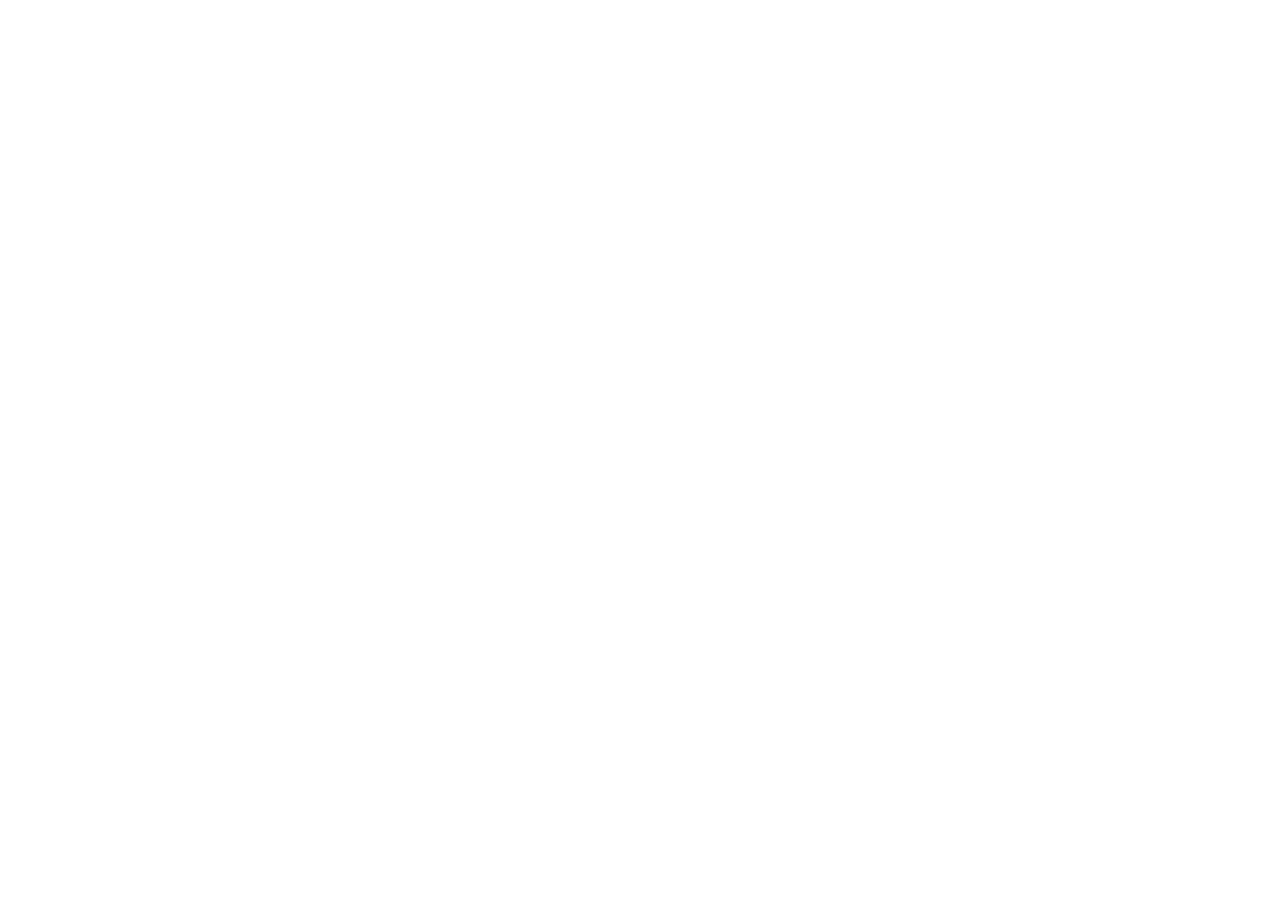
==== week02/design-principles.html @ ee4c5cb2 "Added folders and renamed html files" ====
<!DOCTYPE HTML5>
<html lang="en">
<head>
    <meta charset="UTF-8">
    <meta http-equiv="X-UA-Compatible" content="IE=edge">
    <meta name="viewport" content="width=device-width, initial-scale=1.0">
    <meta name="description" content="Assignment hub for Daniel Jones in WDD 230: Web Frontend Developemnt at BYU-I">
    <link rel="stylesheet" href="/styles.css">
    <title>Daniel Jones WDD230 Lesson 02</title>
</head>
<body>
    
</body>
</html>
---- styles.css ----
h1, h2, h3, h4, h5, h6 {
    font-family: "Helvetica Neue", Arial;
}

p, a, li {
    font-family: "Source Sans Pro", Arial;
}

header {
    display: grid;
    grid-template-columns: 110px auto;
    align-items: center;
}

#content {
    max-width: 600px;
    margin: 0 auto;
}

.nametag-left {
    float: left;  margin-left: 25px;
    margin-top: 10px;
    margin-bottom: 10px;
}

.nametag-right {
    text-align: center;
    padding: 35px 0;
}

.nametag {
    width: 600px;
    box-shadow: 3px #F5D225;
    border-radius: 10px;
    background-color: #040425;
    color: #3cbd58;
    overflow: hidden;
}

.nametag img {
    max-width: 100px;
}

.index-disclaimer {
    text-decoration: overline;
    font-style: italic;
}

footer {
    width: 600px;
    box-shadow: 3px #F5D225;
    border-radius: 10px;
    background-color: #040425;
    color: #3cbd58;
    text-align: center;
    padding: 10px 0;
}
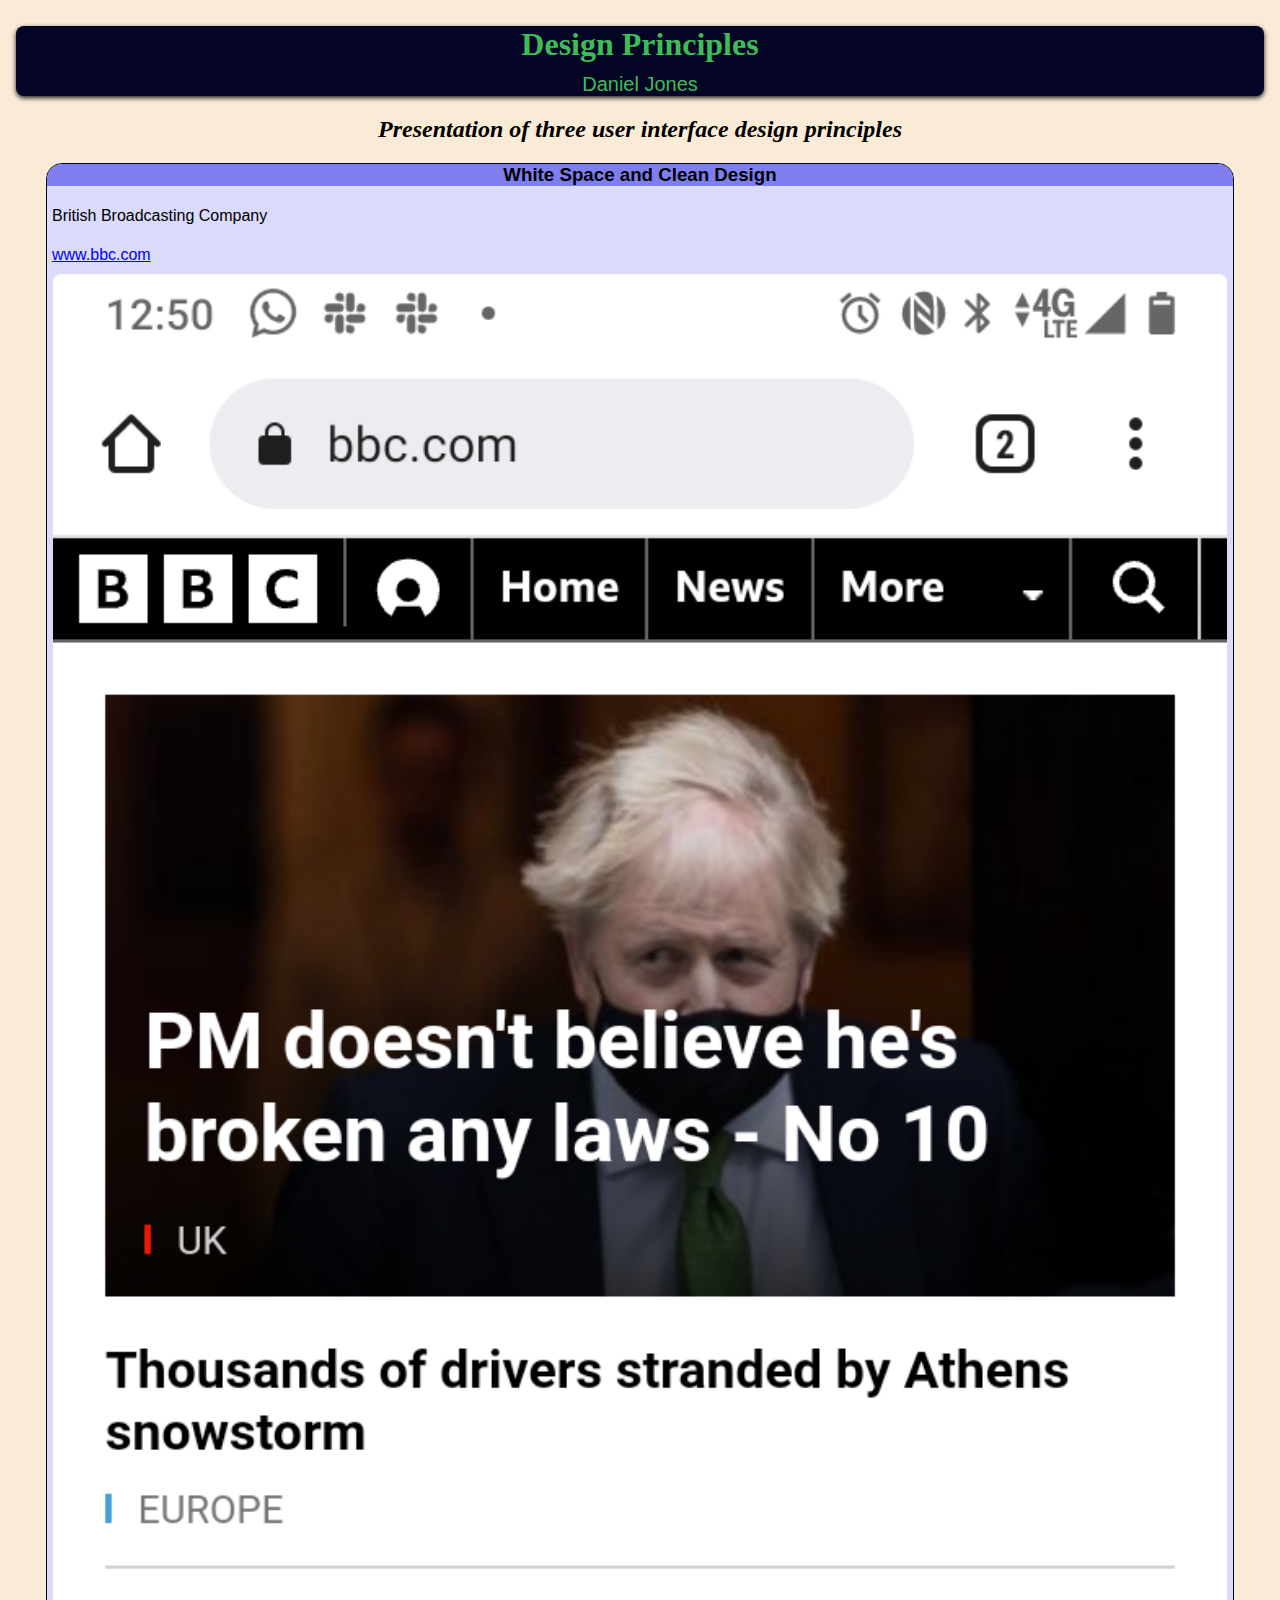
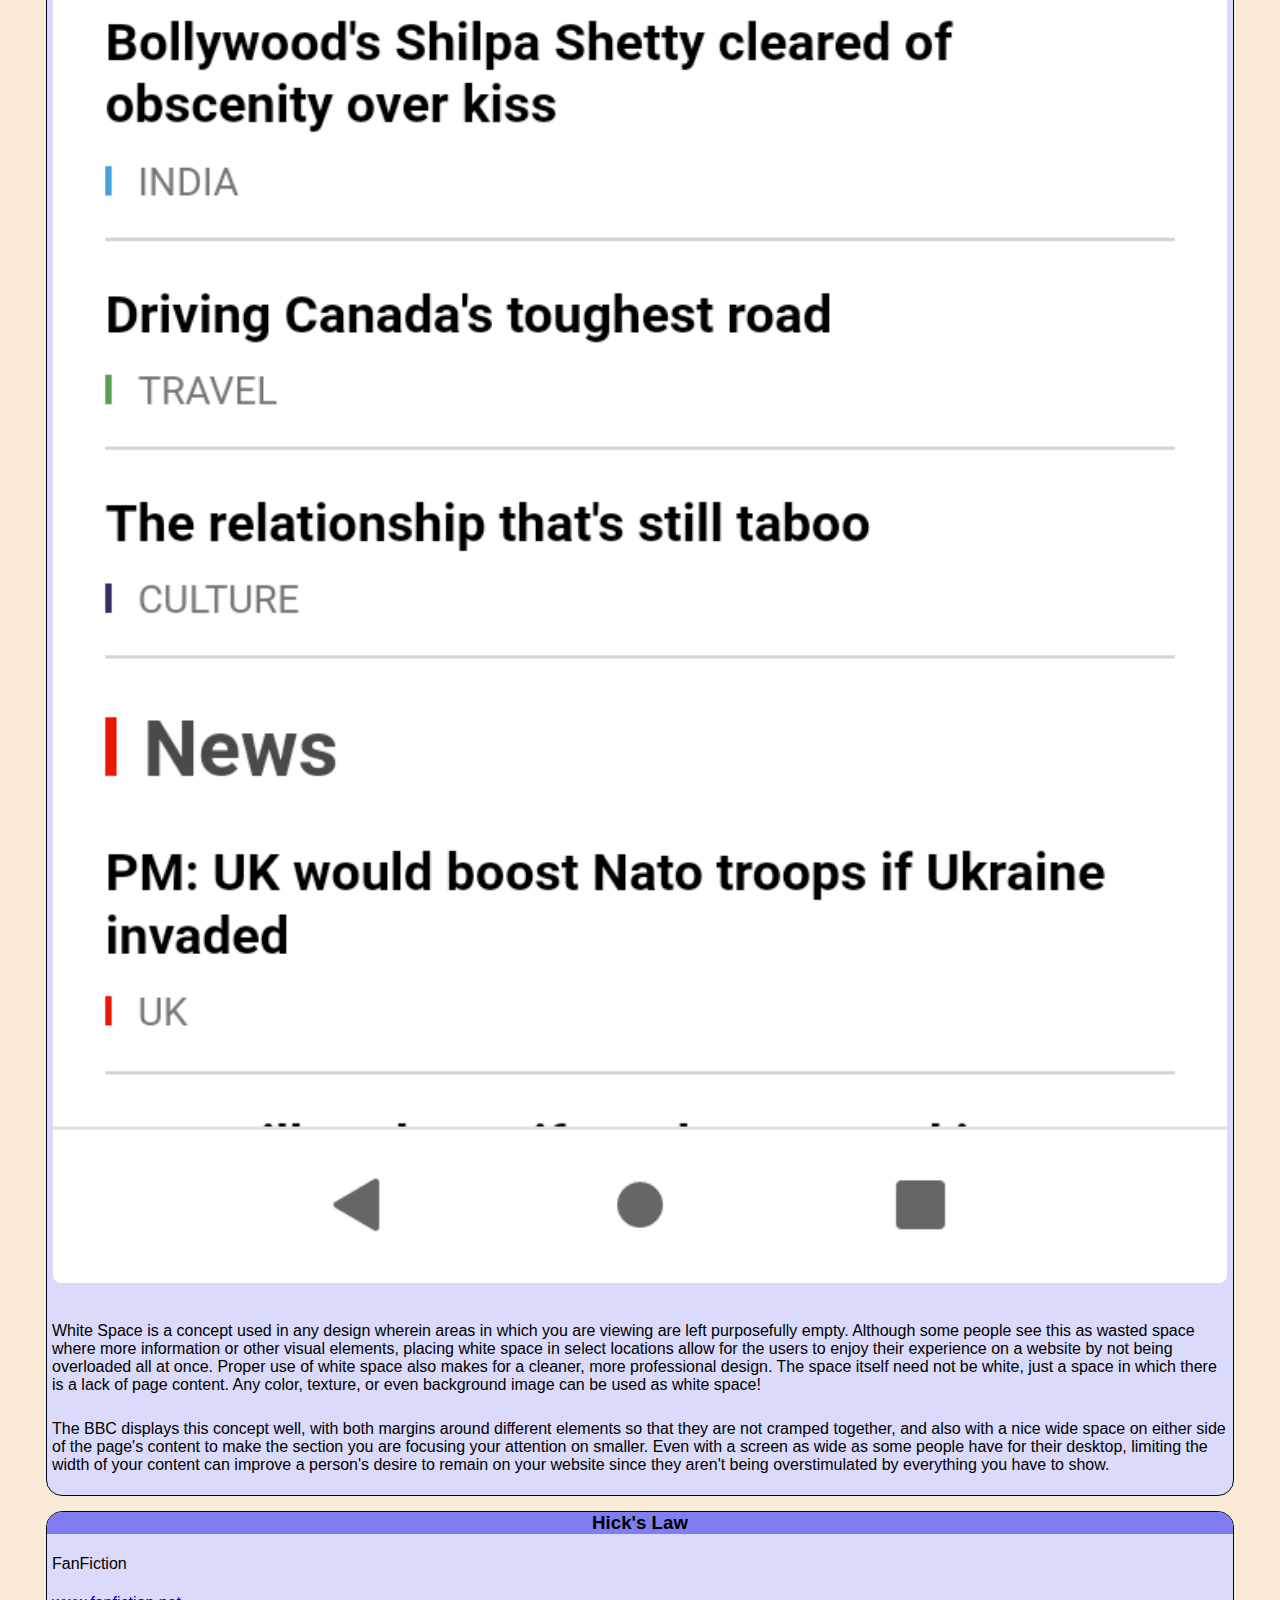
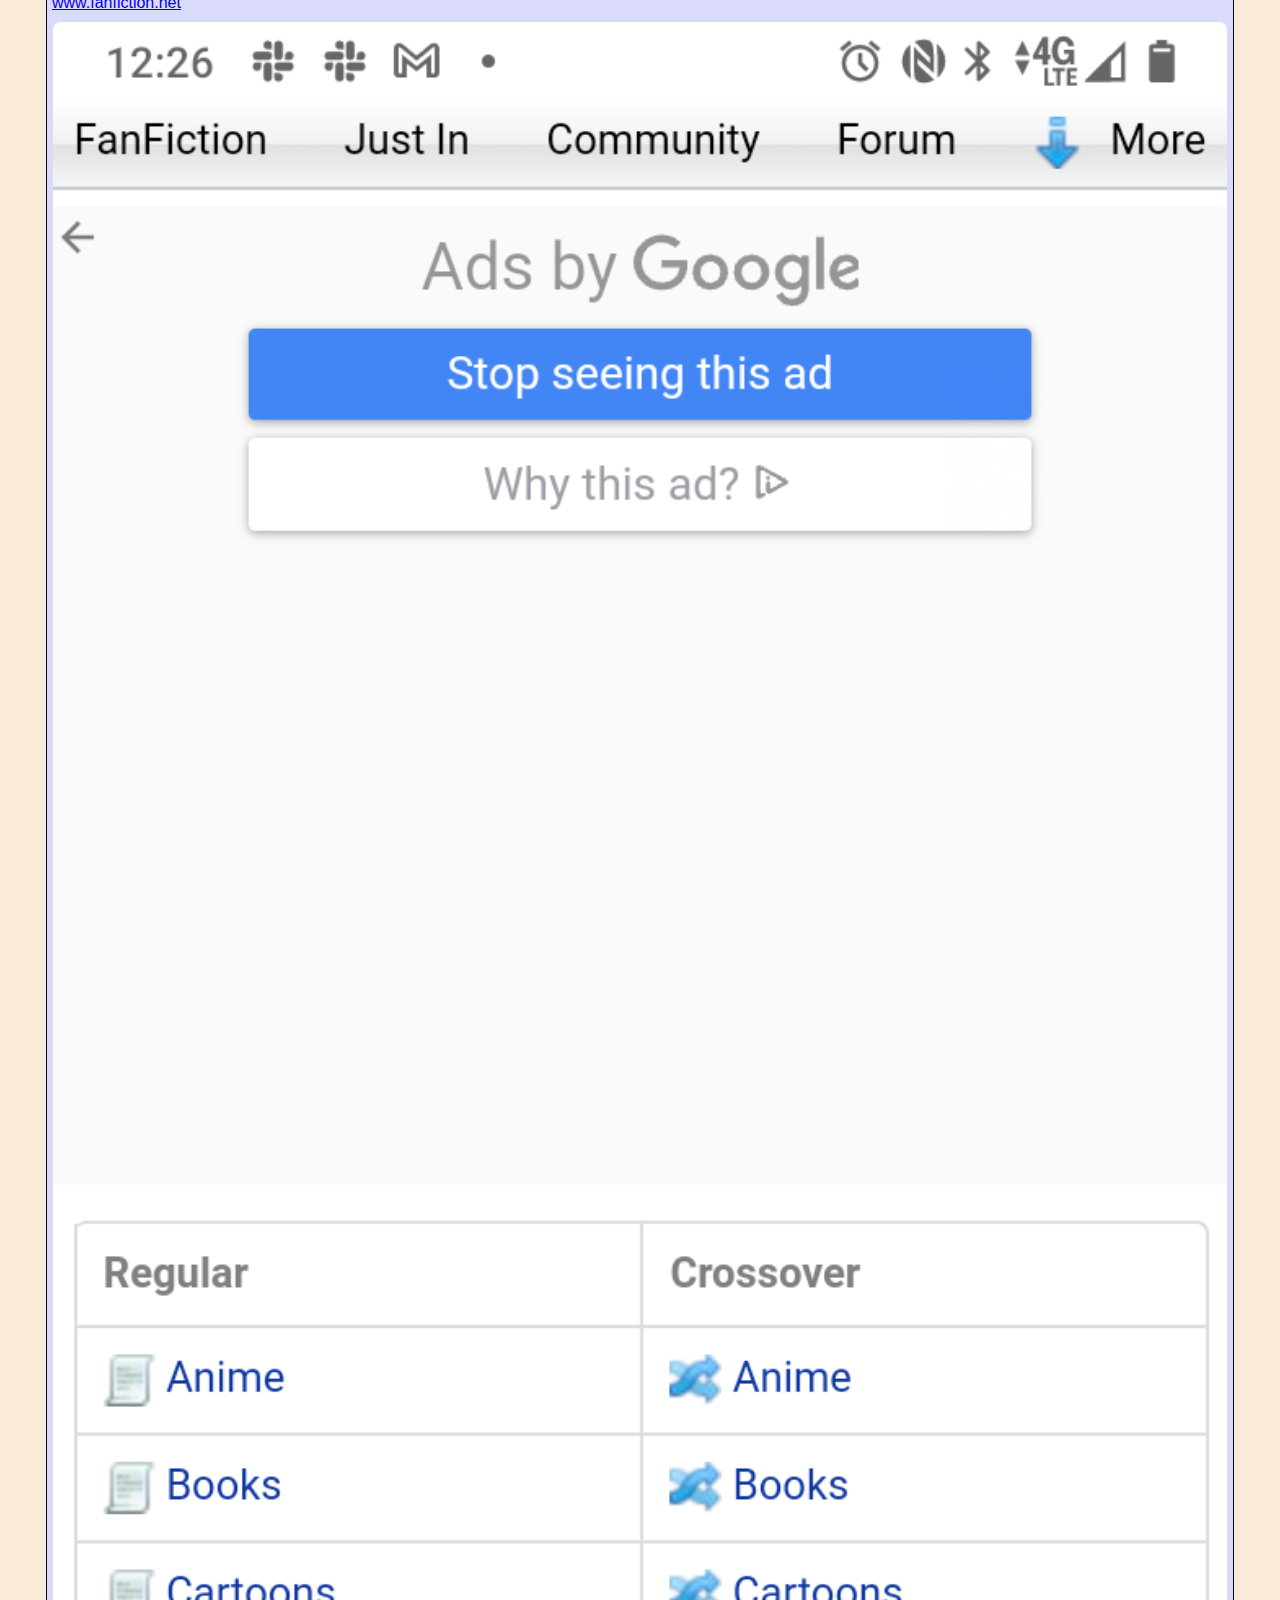
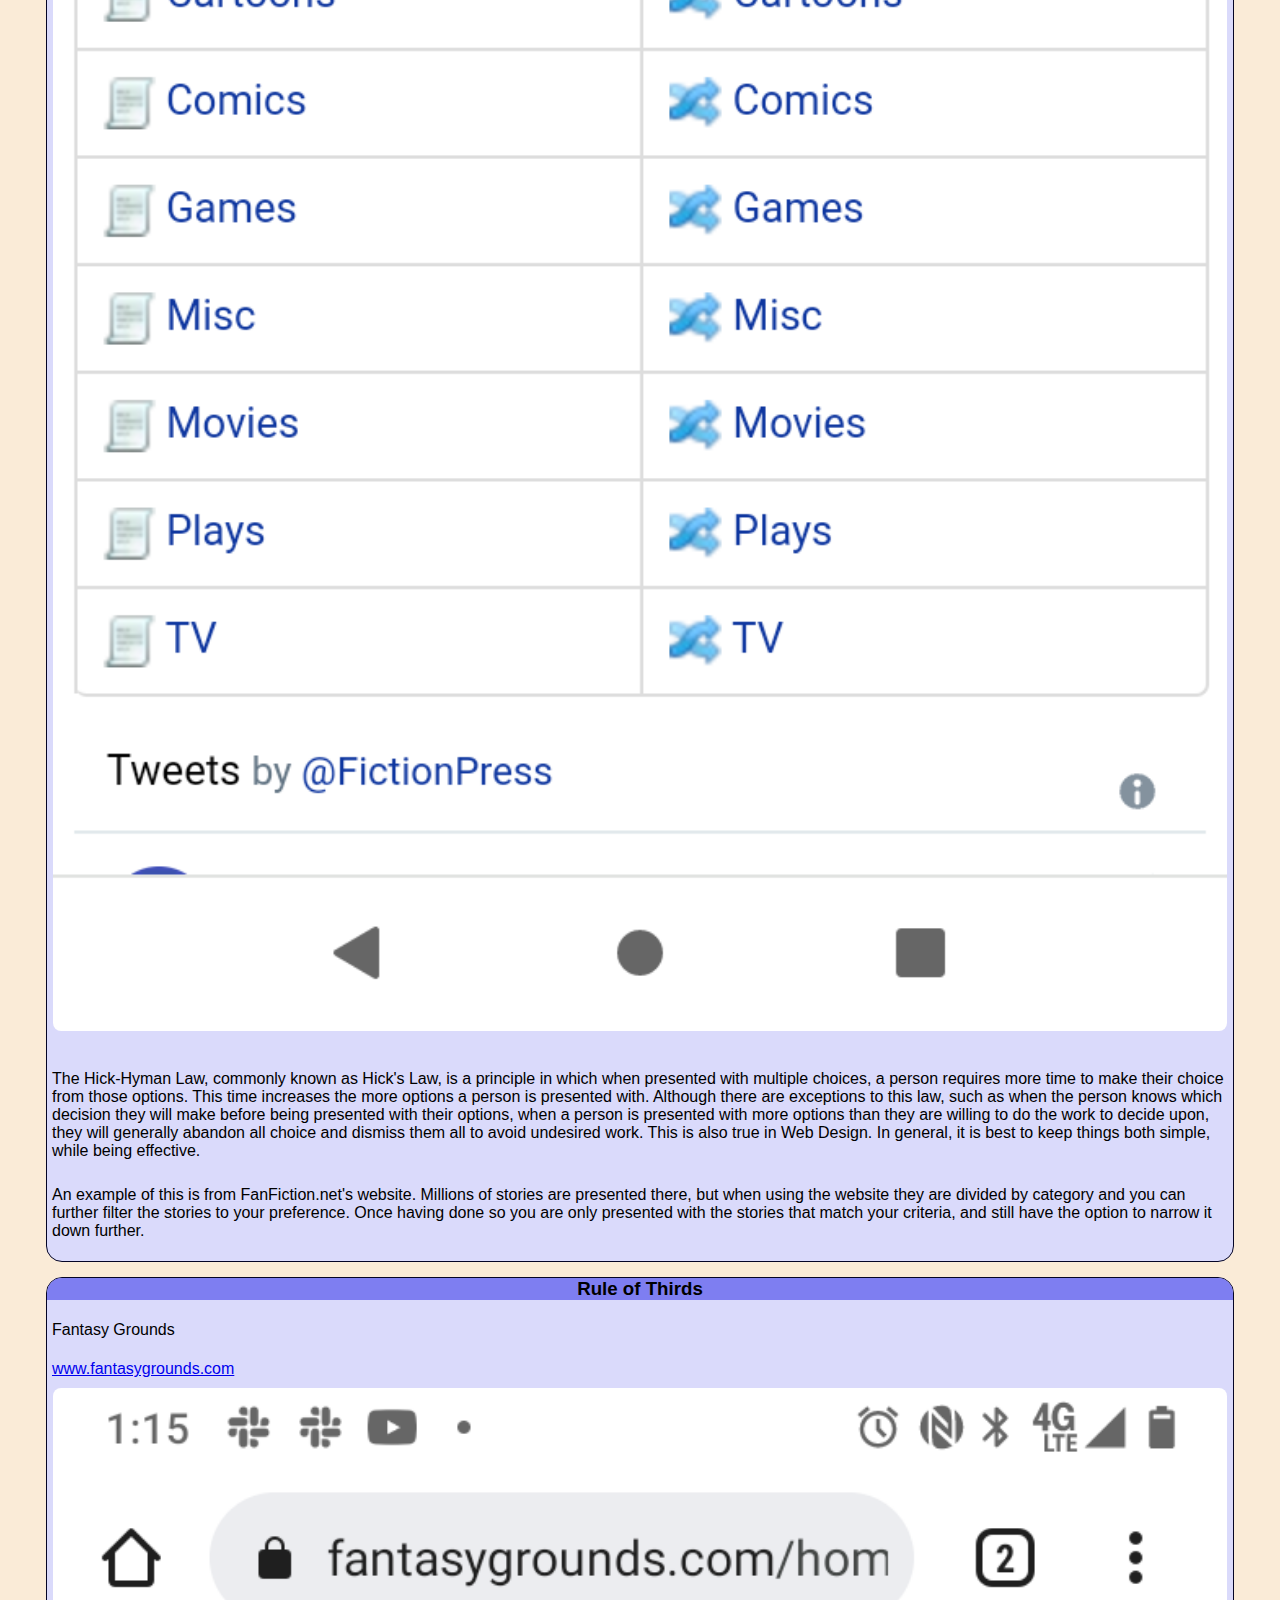
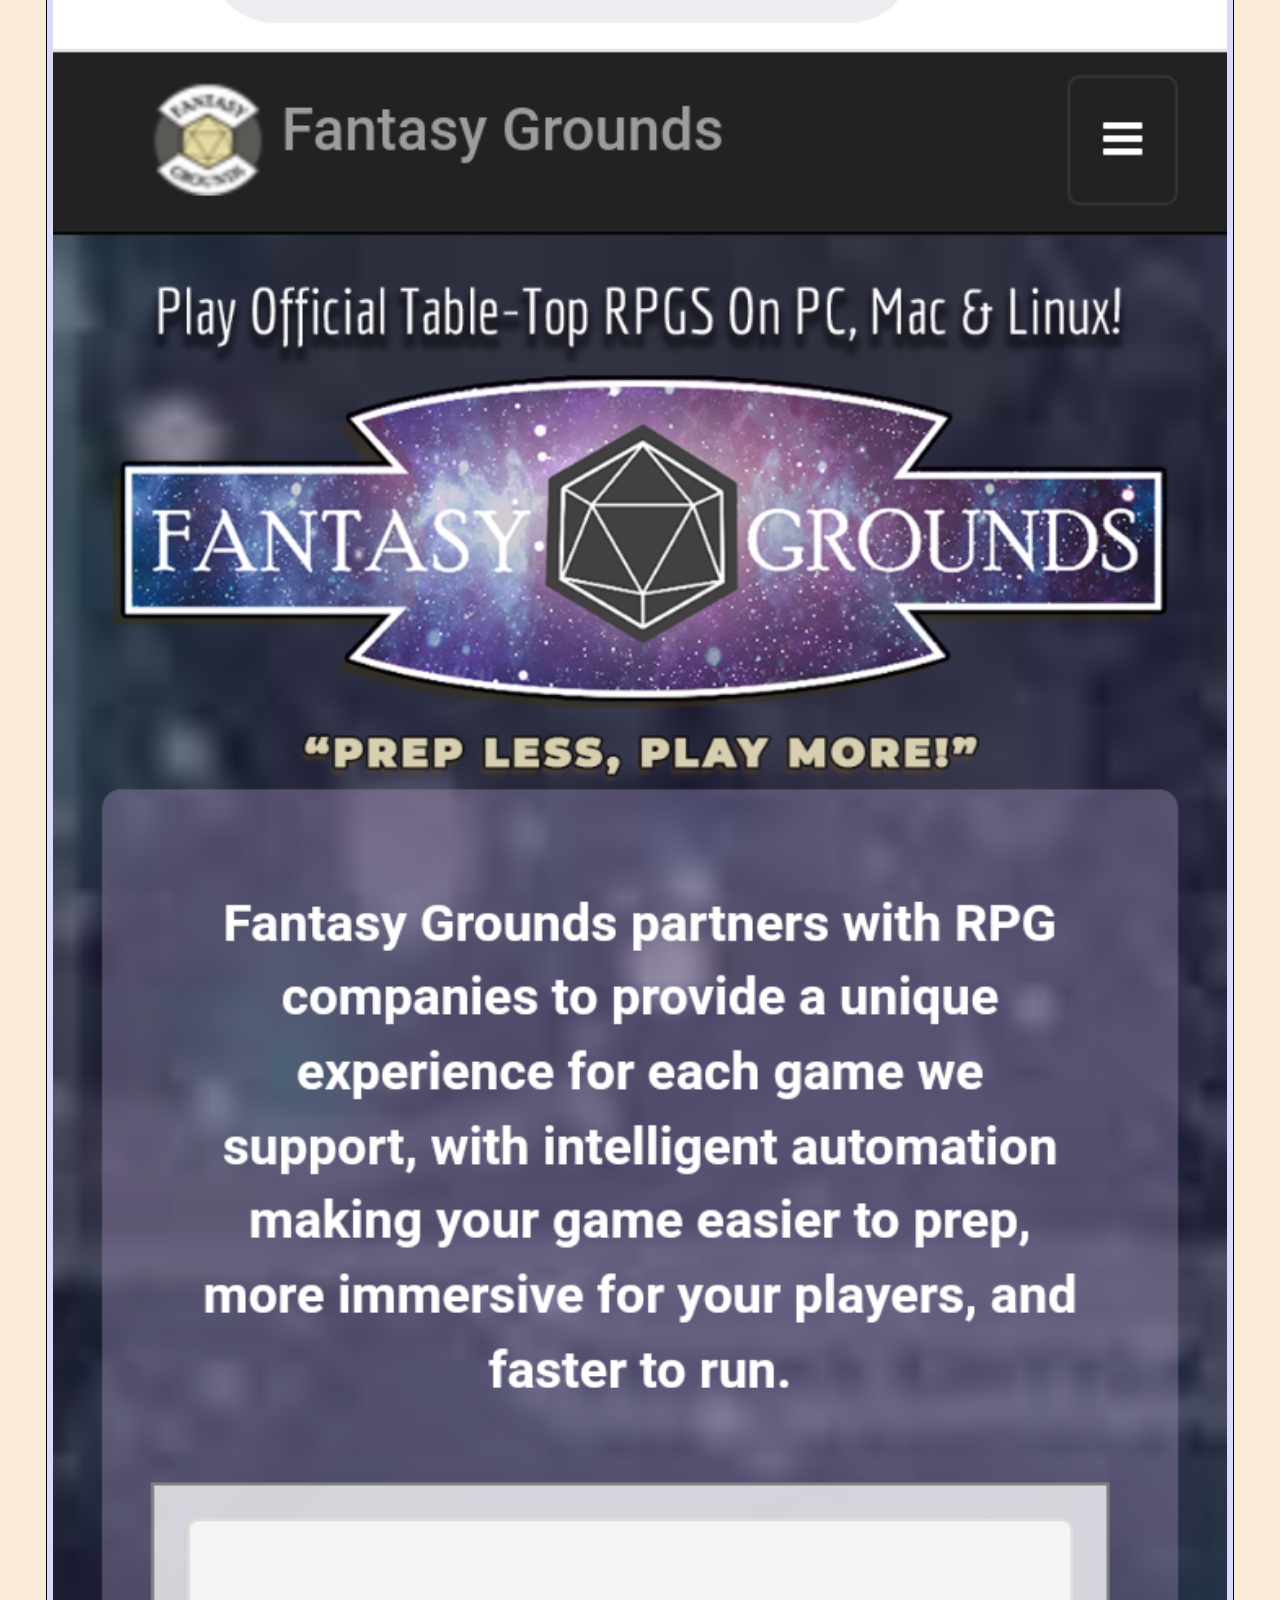
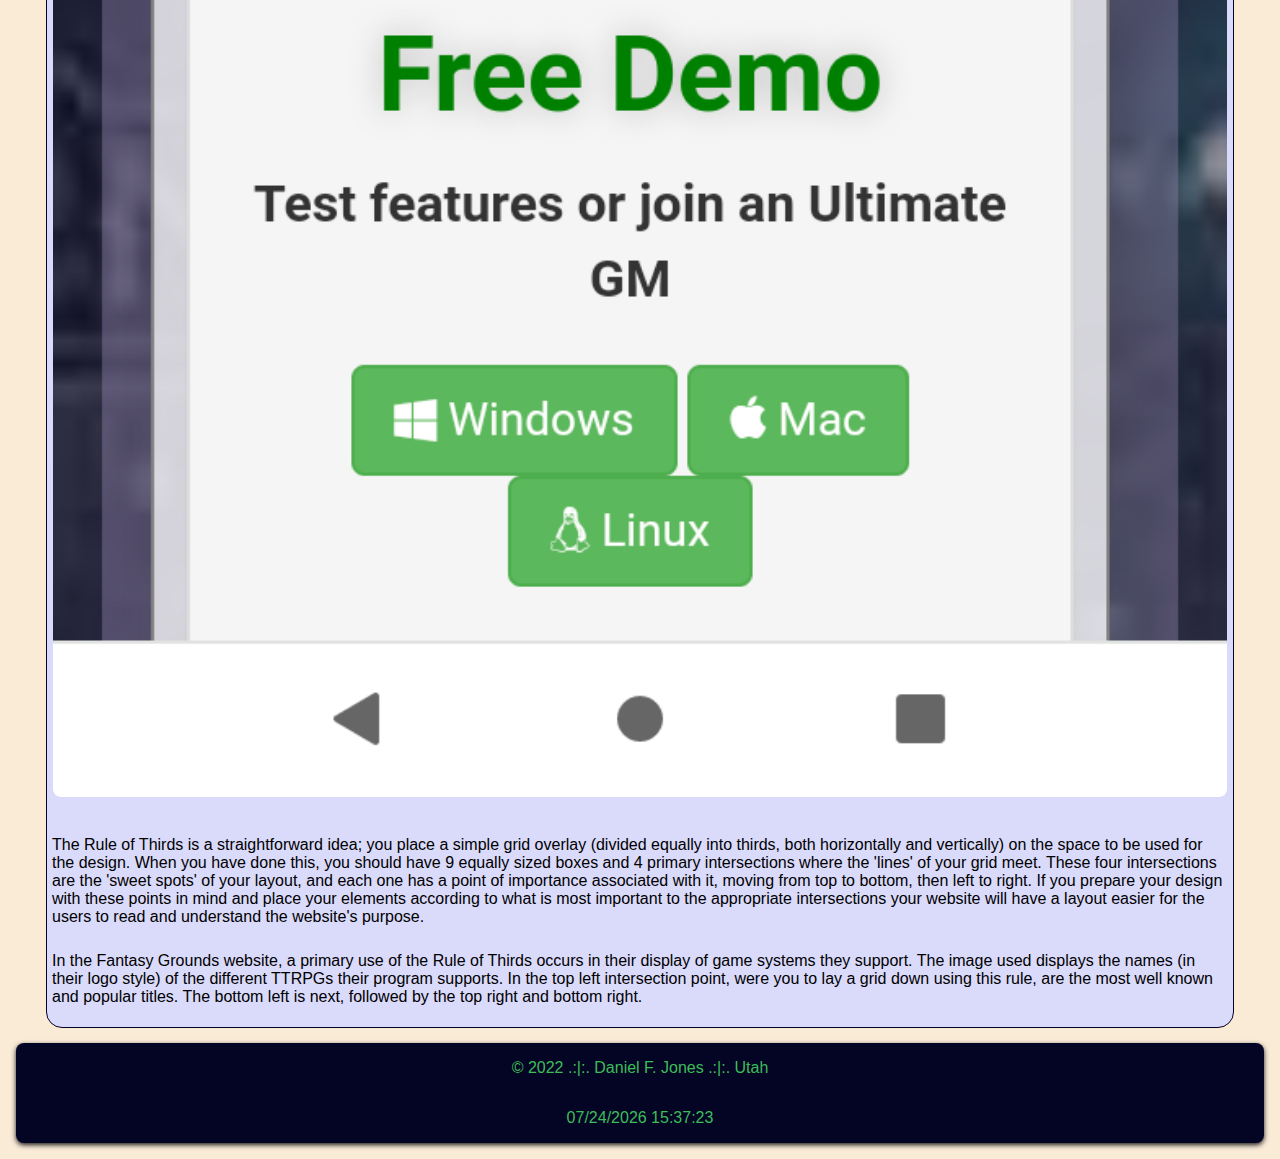
==== commit c63fea68: "organized file locations and made lesson2 html" ====
--- a/week02/design-principles.html
+++ b/week02/design-principles.html
@@ -4,11 +4,97 @@
     <meta charset="UTF-8">
     <meta http-equiv="X-UA-Compatible" content="IE=edge">
     <meta name="viewport" content="width=device-width, initial-scale=1.0">
-    <meta name="description" content="Assignment hub for Daniel Jones in WDD 230: Web Frontend Developemnt at BYU-I">
-    <link rel="stylesheet" href="/styles.css">
-    <title>Daniel Jones WDD230 Lesson 02</title>
+    <meta name="description" content="Design Principles | Responsive Design and Presentation on UI">
+    <link rel="stylesheet" href="css/normalize.css">
+    <link rel="stylesheet" href="css/les-small-styles.css">
+    <link rel="stylesheet" href="css/les-medium-styles.css">
+    <link rel="stylesheet" href="css/les-large-styles.css">
+    <title>Design Principles | Daniel Jones | WDD230</title>
+    <script defer src="../js/design-principles.js"></script>
 </head>
 <body>
-    
+    <header>
+        <h1>Design Principles</h1>
+        <p>Daniel Jones</p>
+    </header>
+    <h2><em>Presentation of three user interface design principles</em></h2>
+    <div id="columns">
+        <div class="columns">
+            <h3>White Space and Clean Design</h3>
+            <p class="company">British Broadcasting Company</p>
+            <a href="https://www.bbc.com">www.bbc.com</a>
+            <picture>
+                <img src="images/bbcss.png" alt="BBC Homepage" width="100">
+            </picture>
+            <p>
+                White Space is a concept used in any design wherein areas in which you are viewing are left 
+                purposefully empty.  Although some people see this as wasted space where more information or 
+                other visual elements, placing white space in select locations allow for the users to enjoy 
+                their experience on a website by not being overloaded all at once.  Proper use of white space 
+                also makes for a cleaner, more professional design.  The space itself need not be white, just 
+                a space in which there is a lack of page content.  Any color, texture, or even background 
+                image can be used as white space!
+            </p>
+            <p>
+                The BBC displays this concept well, with both margins around different elements so that they 
+                are not cramped together, and also with a nice wide space on either side of the page's content 
+                to make the section you are focusing your attention on smaller.  Even with a screen as wide as 
+                some people have for their desktop, limiting the width of your content can improve a person's desire 
+                to remain on your website since they aren't being overstimulated by everything you have to show.
+            </p>
+        </div>
+        <div class="columns">
+            <h3>Hick's Law</h3>
+            <p class="company">FanFiction</p>
+            <a href="https://www.fanfiction.net">www.fanfiction.net</a>
+            <picture>
+                <img src="images/ffnetss.png" alt="FanFiction Homepage" width="100">
+            </picture>
+            <p>The Hick-Hyman Law, commonly known as Hick's Law, is a principle in which when presented with
+                multiple choices, a person requires more time to make their choice from those options. This
+                time increases the more options a person is presented with.  Although there are exceptions to
+                this law, such as when the person knows which decision they will make before being presented 
+                with their options, when a person is presented with more options than they are willing to do 
+                the work to decide upon, they will generally abandon all choice and dismiss them all to avoid 
+                undesired work.  This is also true in Web Design.  In general, it is best to keep things 
+                both simple, while being effective.
+            </p>
+            <p>An example of this is from FanFiction.net's website.  
+                Millions of stories are presented there, but when using the website they are divided by category 
+                and you can further filter the stories to your preference.  Once having done so you are only 
+                presented with the stories that match your criteria, and still have the option to narrow it down 
+                further.
+            </p>
+        </div>
+        <div class="columns">
+            <h3>Rule of Thirds</h3>
+            <p class="company">Fantasy Grounds</p>
+            <a href="https://www.fantasygrounds.com">www.fantasygrounds.com</a>
+            <picture>
+                <img src="images/fgss.png" alt="Fantasy Grounds Homepage" width="100">
+            </picture>
+            <p>
+                The Rule of Thirds is a straightforward idea; you place a simple grid overlay (divided equally 
+                into thirds, both horizontally and vertically) on the space to be used for the design.  When 
+                you have done this, you should have 9 equally sized boxes and 4 primary intersections where the 
+                'lines' of your grid meet.  These four intersections are the 'sweet spots' of your layout, and 
+                each one has a point of importance associated with it, moving from top to bottom, then left to 
+                right.  If you prepare your design with these points in mind and place your elements according to 
+                what is most important to the appropriate intersections your website will have a layout easier 
+                for the users to read and understand the website's purpose.
+            </p>
+            <p>
+                In the Fantasy Grounds website, a primary use of the Rule of Thirds occurs in their display of 
+                game systems they support.  The image used displays the names (in their logo style) of the 
+                different TTRPGs their program supports.  In the top left intersection point, were you to lay a 
+                grid down using this rule, are the most well known and popular titles.  The bottom left is next, 
+                followed by the top right and bottom right.
+            </p>
+        </div>
+    </div>
+    <footer>
+        <p>&copy; 2022 .:|:. Daniel F. Jones .:|:. Utah</p>
+        <p id="updated"><script src="js/les-update.js"></script></p>
+    </footer>
 </body>
 </html>--- a/week02/css/les-small-styles.css
+++ b/week02/css/les-small-styles.css
@@ -0,0 +1,84 @@
+body {
+    margin: 0;
+    padding: 1em;
+    border-radius: 1em;
+    background-color: antiquewhite;
+}
+
+h1 {
+    margin: 10px;
+}
+
+h1, h2 {
+    font-family: 'Cinzel', serif;
+    text-align: center;
+}
+
+h3, h4, h5, h6 {
+    font-family: "Helvetica Neue", Arial;
+    text-align: center;
+    background-color: #7E7ef1;
+    margin: 0;
+    padding: 0;
+    border-radius: 0.8em 0.8em 0 0;
+}
+
+p, a, li {
+    font-family: "Source Sans Pro", Arial;
+}
+
+p .company {
+    font-size: 20px;
+}
+
+header {
+    text-align: center;
+    background-color: #040425;
+    color:#3cbd58;
+    border-radius: 0.5em;
+    box-shadow: 0 2px 5px 0 #1a1a1a;
+}
+
+header p {
+    margin: 10px;
+    font-size: 20px;
+}
+
+em {
+    font-style: italic;
+}
+
+div {
+    align-items: center;
+    justify-content: center;
+    margin: 15px;
+}
+
+div p, div a, div picture{
+    padding: 5px;
+}
+
+.columns {
+    border-radius: 1em;
+    border: 1px solid #040425;
+    background-color: #DADAFB;
+}
+
+img {
+    display: flex;
+    justify-content: center;
+    border-radius: 0.5em;
+    width: 99%;
+    margin: auto;
+    margin-top: 10px;
+}
+
+footer {
+    display: flex;
+    flex-direction: column;
+    align-items: center;
+    background-color: #040425;
+    color: #3cbd58;
+    border-radius: 0.5em;
+    box-shadow: 0 2px 5px 0 #1a1a1a;
+}